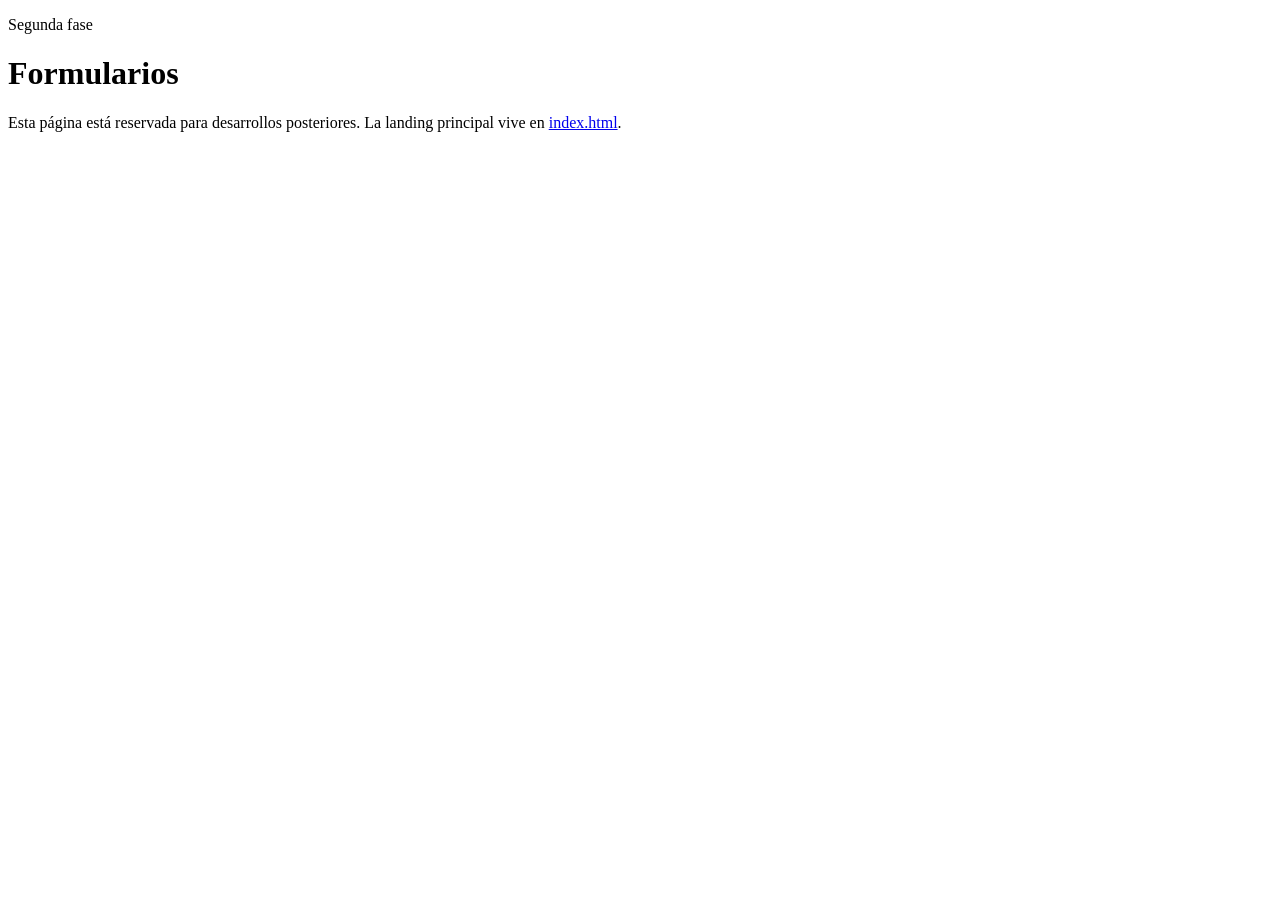
==== forms.html @ 0c0ae13e "Add files via upload" ====
<!doctype html>
<html lang="es">
<head>
  <meta charset="utf-8">
  <meta name="viewport" content="width=device-width, initial-scale=1">
  <title>Formularios · Diana Guerrero</title>
  <meta name="robots" content="noindex,nofollow">
  <link rel="stylesheet" href="css/style.css">
  <link rel="stylesheet" href="css/forms.css">
</head>
<body>
  <main class="section">
    <div class="container">
      <p class="section-kicker">Segunda fase</p>
      <h1>Formularios</h1>
      <p>Esta página está reservada para desarrollos posteriores. La landing principal vive en <a href="index.html">index.html</a>.</p>
    </div>
  </main>
</body>
</html>
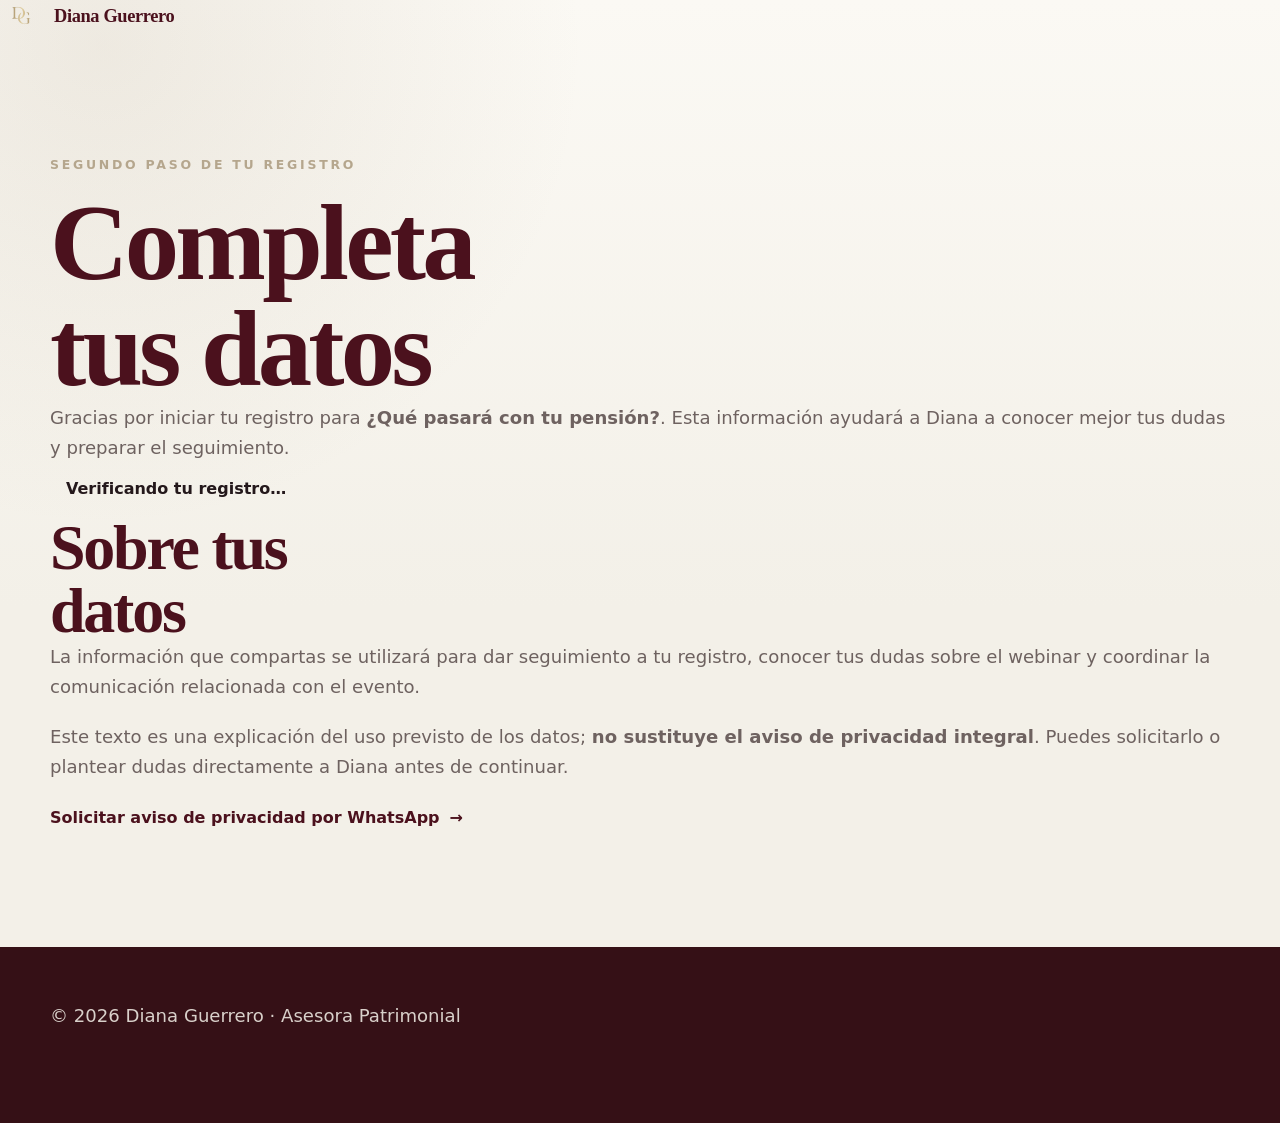
==== commit bba587ca: "Revise forms.html for SEO and accessibility Updated the title and added a meta description for SEO. " ====
--- a/forms.html
+++ b/forms.html
@@ -3,18 +3,276 @@
 <head>
   <meta charset="utf-8">
   <meta name="viewport" content="width=device-width, initial-scale=1">
-  <title>Formularios · Diana Guerrero</title>
   <meta name="robots" content="noindex,nofollow">
+  <meta name="description" content="Completa tu registro para el webinar de Diana Guerrero.">
+  <title>Completa tu registro · Diana Guerrero</title>
+
+  <link rel="preconnect" href="https://fonts.googleapis.com">
+  <link rel="preconnect" href="https://fonts.gstatic.com" crossorigin>
+  <link href="https://fonts.googleapis.com/css2?family=Cormorant+Garamond:wght@500;600;700&family=Inter:wght@400;500;600;700&display=swap" rel="stylesheet">
+
   <link rel="stylesheet" href="css/style.css">
   <link rel="stylesheet" href="css/forms.css">
+
+  <script src="js/config.js" defer></script>
+  <script src="js/forms.js" defer></script>
 </head>
-<body>
-  <main class="section">
-    <div class="container">
-      <p class="section-kicker">Segunda fase</p>
-      <h1>Formularios</h1>
-      <p>Esta página está reservada para desarrollos posteriores. La landing principal vive en <a href="index.html">index.html</a>.</p>
+
+<body class="forms-page">
+  <a class="skip-link" href="#contenido">Saltar al contenido</a>
+
+  <header class="forms-header">
+    <a class="brand" href="index.html" aria-label="Diana Guerrero, inicio">
+      <img src="assets/icons/logo-diana.png" alt="" width="58" height="44">
+      <span>Diana Guerrero</span>
+    </a>
+  </header>
+
+  <main id="contenido" class="section forms-main">
+    <div class="container forms-container">
+
+      <div class="forms-heading">
+        <p class="section-kicker">Segundo paso de tu registro</p>
+        <h1>Completa tus datos</h1>
+        <p>
+          Gracias por iniciar tu registro para
+          <strong>¿Qué pasará con tu pensión?</strong>.
+          Esta información ayudará a Diana a conocer mejor tus dudas
+          y preparar el seguimiento.
+        </p>
+      </div>
+
+      <section class="registration-card" aria-labelledby="registration-details-title">
+
+        <div id="registration-loading" class="form-status" role="status" aria-live="polite">
+          Verificando tu registro…
+        </div>
+
+        <div id="registration-error" class="form-status is-error" role="alert" hidden></div>
+
+        <div id="registration-success" class="form-status is-success" role="status" hidden>
+          <h2>¡Registro completado!</h2>
+          <p>
+            Gracias por compartir esta información. Diana podrá dar
+            seguimiento a tu registro por WhatsApp.
+          </p>
+          <p>Recuerda que el enlace de acceso se compartirá directamente contigo.</p>
+          <a
+            class="button button--primary"
+            href="https://wa.me/524441210220"
+            target="_blank"
+            rel="noopener noreferrer"
+          >
+            Contactar a Diana por WhatsApp
+          </a>
+        </div>
+
+        <div id="registration-content" hidden>
+
+          <div class="registration-summary">
+            <h2 id="registration-details-title">
+              Hola, <span id="registrant-name">participante</span>.
+            </h2>
+
+            <p>
+              Tu horario seleccionado:
+              <strong id="registrant-schedule">Por confirmar</strong>
+            </p>
+
+            <!-- Se conserva el valor original que espera el backend: 18:00 o 21:00 -->
+            <input type="hidden" id="preferred-schedule" value="">
+          </div>
+
+          <form id="completion-form" class="registration-form" novalidate>
+
+            <input type="hidden" name="registrationId" id="registration-id">
+
+            <div class="field">
+              <label for="company">¿En qué empresa trabajas o trabajaste?</label>
+              <input
+                id="company"
+                name="company"
+                type="text"
+                maxlength="160"
+                autocomplete="organization"
+              >
+            </div>
+
+            <div class="field">
+              <label for="howHeard">¿Cómo te enteraste de este webinar?</label>
+
+              <select id="howHeard" name="howHeard" required>
+                <option value="">Selecciona una opción</option>
+                <option value="WhatsApp">WhatsApp</option>
+                <option value="Facebook">Facebook</option>
+                <option value="Recomendación">Recomendación</option>
+                <option value="Invitación directa">Invitación directa</option>
+                <option value="Otro">Otro</option>
+              </select>
+
+              <p class="field-error" data-error-for="howHeard" hidden></p>
+            </div>
+
+            <div class="field" id="inviter-field" hidden>
+              <label for="inviter">¿Quién te invitó?</label>
+              <input
+                id="inviter"
+                name="inviter"
+                type="text"
+                maxlength="160"
+              >
+            </div>
+
+            <fieldset class="field">
+              <legend>¿Sabes bajo qué ley del IMSS cotizas?</legend>
+
+              <label>
+                <input type="radio" name="imssLaw" value="Ley 73" required>
+                Ley 73
+              </label>
+
+              <label>
+                <input type="radio" name="imssLaw" value="Ley 97">
+                Ley 97
+              </label>
+
+              <label>
+                <input type="radio" name="imssLaw" value="No lo sé">
+                No lo sé
+              </label>
+
+              <p class="field-error" data-error-for="imssLaw" hidden></p>
+            </fieldset>
+
+            <div class="field">
+              <label for="concern">
+                ¿Cuál es tu principal duda o inquietud sobre tu pensión?
+              </label>
+
+              <textarea
+                id="concern"
+                name="concern"
+                rows="4"
+                maxlength="1200"
+                required
+              ></textarea>
+
+              <p class="field-error" data-error-for="concern" hidden></p>
+            </div>
+
+            <fieldset class="field">
+              <legend>
+                ¿Conoces aproximadamente cuántas semanas cotizadas tienes?
+              </legend>
+
+              <label>
+                <input type="radio" name="knowsWeeks" value="Sí" required>
+                Sí
+              </label>
+
+              <label>
+                <input type="radio" name="knowsWeeks" value="No">
+                No
+              </label>
+
+              <label>
+                <input type="radio" name="knowsWeeks" value="No estoy seguro">
+                No estoy seguro
+              </label>
+
+              <p class="field-error" data-error-for="knowsWeeks" hidden></p>
+            </fieldset>
+
+            <div class="field" id="weeks-field" hidden>
+              <label for="weeks">Número aproximado de semanas cotizadas</label>
+
+              <input
+                id="weeks"
+                name="weeks"
+                type="number"
+                min="1"
+                max="9999"
+                step="1"
+                inputmode="numeric"
+              >
+
+              <p class="field-error" data-error-for="weeks" hidden></p>
+            </div>
+
+            <fieldset class="field">
+              <legend>¿Podrás acompañarnos en el horario elegido?</legend>
+
+              <label>
+                <input type="radio" name="attendance" value="yes" required>
+                Sí, asistiré
+              </label>
+
+              <label>
+                <input type="radio" name="attendance" value="later">
+                Aún no puedo confirmarlo
+              </label>
+
+              <p class="field-error" data-error-for="attendance" hidden></p>
+            </fieldset>
+
+            <button
+              class="button button--primary button--full"
+              type="submit"
+              aria-busy="false"
+            >
+              <span data-submit-label>Completar mi registro</span>
+            </button>
+
+            <p
+              class="form-status"
+              data-form-status
+              role="status"
+              aria-live="polite"
+              hidden
+            ></p>
+
+            <p class="form-note">
+              Tus respuestas se incorporarán al registro que ya iniciaste.
+              No vuelvas a enviar el primer formulario.
+            </p>
+
+          </form>
+        </div>
+      </section>
+
+      <aside class="privacy-explainer">
+        <h2>Sobre tus datos</h2>
+
+        <p>
+          La información que compartas se utilizará para dar seguimiento
+          a tu registro, conocer tus dudas sobre el webinar y coordinar
+          la comunicación relacionada con el evento.
+        </p>
+
+        <p>
+          Este texto es una explicación del uso previsto de los datos;
+          <strong>no sustituye el aviso de privacidad integral</strong>.
+          Puedes solicitarlo o plantear dudas directamente a Diana antes
+          de continuar.
+        </p>
+
+        <a
+          class="text-link"
+          href="https://wa.me/524441210220?text=Hola%2C%20Diana.%20Antes%20de%20continuar%20con%20mi%20registro%2C%20%C2%BFpodr%C3%ADas%20compartirme%20tu%20aviso%20de%20privacidad%20integral%3F"
+          target="_blank"
+          rel="noopener noreferrer"
+        >
+          Solicitar aviso de privacidad por WhatsApp
+        </a>
+      </aside>
+
     </div>
   </main>
+
+  <footer class="footer forms-footer">
+    <div class="container">
+      <p>© 2026 Diana Guerrero · Asesora Patrimonial</p>
+    </div>
+  </footer>
 </body>
 </html>
--- a/css/style.css
+++ b/css/style.css
@@ -0,0 +1,679 @@
+:root {
+  --burgundy: #4B111D;
+  --burgundy-2: #351016;
+  --burgundy-3: #641a2a;
+  --ivory: #F3F0E8;
+  --ivory-2: #FBF9F4;
+  --beige: #D4CABC;
+  --gold: #B5A68D;
+  --gold-2: #C8BB9F;
+  --ink: #24181b;
+  --muted: #6e6260;
+  --line: rgba(75, 17, 29, .16);
+  --shadow: 0 24px 70px rgba(36, 18, 23, .16);
+  --serif: "Cormorant Garamond", Georgia, "Times New Roman", serif;
+  --sans: "Inter", ui-sans-serif, system-ui, -apple-system, BlinkMacSystemFont, "Segoe UI", sans-serif;
+  --radius: 28px;
+  --container: min(1180px, calc(100vw - 40px));
+  --nav-height: 76px;
+}
+
+* { box-sizing: border-box; }
+html { scroll-behavior: smooth; }
+body {
+  margin: 0;
+  font-family: var(--sans);
+  color: var(--ink);
+  background:
+    radial-gradient(circle at 8% 4%, rgba(181, 166, 141, .18), transparent 30rem),
+    linear-gradient(180deg, var(--ivory-2), var(--ivory) 38rem);
+  line-height: 1.65;
+  text-rendering: optimizeLegibility;
+  -webkit-font-smoothing: antialiased;
+}
+img { max-width: 100%; height: auto; display: block; }
+a { color: inherit; }
+button, input { font: inherit; }
+[hidden] { display: none !important; }
+
+::selection { background: rgba(181, 166, 141, .38); color: var(--burgundy); }
+
+.skip-link {
+  position: fixed;
+  left: 16px;
+  top: 12px;
+  z-index: 1000;
+  transform: translateY(-140%);
+  background: var(--burgundy);
+  color: var(--ivory);
+  padding: 10px 14px;
+  border-radius: 999px;
+  text-decoration: none;
+  transition: transform .2s ease;
+}
+.skip-link:focus { transform: translateY(0); }
+
+:focus-visible {
+  outline: 3px solid rgba(181, 166, 141, .85);
+  outline-offset: 4px;
+}
+
+.container { width: var(--container); margin-inline: auto; }
+.section { position: relative; padding: clamp(76px, 9vw, 136px) 0; }
+.section-kicker,
+.eyebrow {
+  margin: 0 0 14px;
+  color: var(--gold);
+  font-size: .78rem;
+  font-weight: 700;
+  letter-spacing: .22em;
+  text-transform: uppercase;
+}
+h1, h2, h3 {
+  margin: 0;
+  font-family: var(--serif);
+  color: var(--burgundy);
+  line-height: .98;
+  letter-spacing: -.035em;
+}
+h1 { font-size: clamp(3.2rem, 8.5vw, 7.9rem); max-width: 9ch; }
+h2 { font-size: clamp(2.35rem, 5vw, 4.8rem); max-width: 11ch; }
+h3 { font-size: clamp(1.7rem, 3vw, 2.5rem); }
+p { margin: 0; color: var(--muted); font-size: clamp(1rem, .35vw + .95rem, 1.13rem); }
+p + p { margin-top: 1.1em; }
+.section-heading { max-width: 760px; margin-bottom: clamp(34px, 5vw, 70px); }
+.section-heading p:not(.section-kicker) { max-width: 620px; margin-top: 22px; }
+
+.button {
+  --button-bg: transparent;
+  --button-color: var(--burgundy);
+  display: inline-flex;
+  align-items: center;
+  justify-content: center;
+  min-height: 52px;
+  padding: 0 22px;
+  border: 1px solid var(--line);
+  border-radius: 999px;
+  background: var(--button-bg);
+  color: var(--button-color);
+  font-weight: 700;
+  letter-spacing: -.01em;
+  text-decoration: none;
+  cursor: pointer;
+  transition: transform .2s ease, background .2s ease, color .2s ease, border-color .2s ease, box-shadow .2s ease;
+}
+.button:hover { transform: translateY(-2px); }
+.button:active { transform: translateY(0); }
+.button--primary {
+  --button-bg: var(--burgundy);
+  --button-color: var(--ivory);
+  border-color: var(--burgundy);
+  box-shadow: 0 14px 34px rgba(75, 17, 29, .20);
+}
+.button--primary:hover { background: var(--burgundy-3); }
+.button--ghost { border-color: rgba(75, 17, 29, .26); background: rgba(243, 240, 232, .42); }
+.button--ghost:hover { background: rgba(212, 202, 188, .28); }
+.button--full { width: 100%; }
+.button[disabled] { opacity: .62; cursor: wait; transform: none; }
+
+.text-link {
+  display: inline-flex;
+  align-items: center;
+  gap: 10px;
+  margin-top: 24px;
+  color: var(--burgundy);
+  font-weight: 800;
+  text-decoration: none;
+}
+.text-link::after { content: "→"; transition: transform .2s ease; }
+.text-link:hover::after { transform: translateX(4px); }
+
+/* Navegación flotante */
+.site-nav {
+  position: fixed;
+  inset: 18px 18px auto;
+  z-index: 100;
+  min-height: var(--nav-height);
+  display: flex;
+  align-items: center;
+  justify-content: space-between;
+  gap: 18px;
+  padding: 10px 12px 10px 18px;
+  border: 1px solid rgba(75, 17, 29, .10);
+  border-radius: 999px;
+  background: rgba(243, 240, 232, .82);
+  backdrop-filter: blur(18px);
+  box-shadow: 0 14px 50px rgba(36, 18, 23, .10);
+}
+.brand {
+  display: inline-flex;
+  align-items: center;
+  gap: 12px;
+  color: var(--burgundy);
+  font-family: var(--serif);
+  font-size: 1.15rem;
+  font-weight: 700;
+  letter-spacing: -.02em;
+  text-decoration: none;
+  white-space: nowrap;
+}
+.brand img { width: 42px; height: auto; }
+.menu-toggle {
+  width: 52px;
+  height: 52px;
+  display: inline-grid;
+  place-content: center;
+  gap: 5px;
+  border: 1px solid rgba(75, 17, 29, .14);
+  border-radius: 50%;
+  background: rgba(255, 255, 255, .36);
+  cursor: pointer;
+  transition: background .2s ease, transform .2s ease;
+}
+.menu-toggle:hover { background: rgba(212, 202, 188, .34); transform: rotate(4deg); }
+.menu-toggle span {
+  width: 20px;
+  height: 2px;
+  border-radius: 999px;
+  background: var(--burgundy);
+  transition: transform .24s ease, opacity .24s ease;
+}
+.site-nav.is-open .menu-toggle span:nth-child(1) { transform: translateY(7px) rotate(45deg); }
+.site-nav.is-open .menu-toggle span:nth-child(2) { opacity: 0; }
+.site-nav.is-open .menu-toggle span:nth-child(3) { transform: translateY(-7px) rotate(-45deg); }
+.menu-panel {
+  position: fixed;
+  top: calc(var(--nav-height) + 30px);
+  right: 18px;
+  width: min(360px, calc(100vw - 36px));
+  display: grid;
+  gap: 6px;
+  padding: 16px;
+  border: 1px solid rgba(75, 17, 29, .12);
+  border-radius: 30px;
+  background: rgba(251, 249, 244, .96);
+  box-shadow: var(--shadow);
+  transform-origin: top right;
+  transform: translateY(-8px) scale(.96);
+  opacity: 0;
+  pointer-events: none;
+  transition: opacity .22s ease, transform .22s ease;
+}
+.menu-panel.is-visible { transform: translateY(0) scale(1); opacity: 1; pointer-events: auto; }
+.menu-panel a {
+  display: flex;
+  align-items: center;
+  min-height: 48px;
+  padding: 0 16px;
+  border-radius: 18px;
+  color: var(--burgundy);
+  font-weight: 700;
+  text-decoration: none;
+}
+.menu-panel a:hover { background: rgba(212, 202, 188, .26); }
+.menu-panel .menu-cta { margin-top: 8px; background: var(--burgundy); color: var(--ivory); justify-content: center; }
+
+/* Hero */
+.hero {
+  min-height: 100svh;
+  display: grid;
+  align-items: center;
+  overflow: hidden;
+  padding-top: calc(var(--nav-height) + 58px);
+}
+.hero__background {
+  position: absolute;
+  inset: 0;
+  background:
+    linear-gradient(90deg, rgba(243, 240, 232, .96) 0 48%, rgba(212, 202, 188, .34) 48% 100%),
+    radial-gradient(circle at 84% 18%, rgba(75, 17, 29, .13), transparent 28rem);
+  pointer-events: none;
+}
+.hero__inner {
+  position: relative;
+  display: grid;
+  grid-template-columns: minmax(0, 1.08fr) minmax(320px, .92fr);
+  gap: clamp(28px, 6vw, 92px);
+  align-items: end;
+}
+.hero__copy { padding: 40px 0 56px; }
+.hero__rule {
+  display: block;
+  width: min(220px, 44vw);
+  height: 1px;
+  margin: 24px 0 30px;
+  background: linear-gradient(90deg, var(--gold), transparent);
+  transform-origin: left;
+}
+.hero__subtitle {
+  margin-top: 28px;
+  color: var(--burgundy);
+  font-family: var(--serif);
+  font-size: clamp(1.55rem, 2.8vw, 2.55rem);
+  line-height: 1.08;
+  letter-spacing: -.025em;
+  max-width: 620px;
+}
+.hero__text { max-width: 610px; margin-top: 24px; }
+.hero__meta {
+  display: flex;
+  flex-wrap: wrap;
+  gap: 10px;
+  margin-top: 28px;
+}
+.hero__meta span {
+  display: inline-flex;
+  align-items: center;
+  min-height: 40px;
+  padding: 0 14px;
+  border: 1px solid rgba(75, 17, 29, .14);
+  border-radius: 999px;
+  background: rgba(255, 255, 255, .28);
+  color: var(--burgundy);
+  font-weight: 700;
+  font-size: .94rem;
+}
+.hero__actions { display: flex; flex-wrap: wrap; gap: 12px; margin-top: 34px; }
+.hero__portrait {
+  position: relative;
+  align-self: end;
+  justify-self: center;
+  width: min(100%, 470px);
+  filter: drop-shadow(0 34px 44px rgba(36, 18, 23, .22));
+}
+.hero__portrait::before {
+  content: "";
+  position: absolute;
+  inset: auto 8% -26px 8%;
+  height: 48px;
+  border-radius: 50%;
+  background: radial-gradient(ellipse, rgba(36, 18, 23, .28), transparent 70%);
+  filter: blur(6px);
+  z-index: -1;
+}
+.hero__portrait img { width: 100%; }
+
+.hero-anim { opacity: 0; animation: heroIn .9s cubic-bezier(.22, .8, .24, 1) forwards; }
+.hero-anim:nth-of-type(1) { animation-delay: .05s; }
+.hero__rule.hero-anim { animation-name: ruleIn; animation-delay: .22s; }
+h1.hero-anim { animation-delay: .28s; }
+.hero__subtitle.hero-anim { animation-delay: .44s; }
+.hero__text.hero-anim { animation-delay: .56s; }
+.hero__meta.hero-anim { animation-delay: .68s; }
+.hero__actions.hero-anim { animation-delay: .8s; }
+.hero__portrait.hero-anim { animation-delay: .48s; }
+
+@keyframes heroIn {
+  from { opacity: 0; transform: translateY(22px); }
+  to { opacity: 1; transform: translateY(0); }
+}
+@keyframes ruleIn {
+  from { opacity: 0; transform: scaleX(0); }
+  to { opacity: 1; transform: scaleX(1); }
+}
+
+/* Reveal on scroll */
+.js-ready .reveal { opacity: 0; transform: translateY(24px); transition: opacity .68s ease var(--reveal-delay, 0ms), transform .68s ease var(--reveal-delay, 0ms); }
+.js-ready .reveal.is-visible { opacity: 1; transform: translateY(0); }
+
+/* Contexto */
+.context { background: linear-gradient(180deg, transparent, rgba(212, 202, 188, .24)); }
+.context__grid {
+  display: grid;
+  grid-template-columns: minmax(0, 1fr) minmax(320px, .78fr);
+  gap: clamp(32px, 6vw, 92px);
+  align-items: center;
+}
+.editorial-image {
+  position: relative;
+  margin: 0;
+  overflow: hidden;
+  border-radius: var(--radius);
+  box-shadow: var(--shadow);
+}
+.editorial-image::after {
+  content: "";
+  position: absolute;
+  inset: 0;
+  background: linear-gradient(180deg, transparent 52%, rgba(36, 18, 23, .18));
+  pointer-events: none;
+}
+.editorial-image img { width: 100%; height: 100%; min-height: 440px; object-fit: cover; transform: translateY(var(--parallax-y, 0)); }
+.context__copy p:not(.section-kicker) { max-width: 560px; }
+
+/* Aprendizajes */
+.learnings__layout {
+  display: grid;
+  grid-template-columns: minmax(0, 1fr) minmax(300px, 430px);
+  gap: clamp(30px, 5vw, 78px);
+  align-items: start;
+}
+.learning-list {
+  counter-reset: item;
+  margin: 0;
+  padding: 0;
+  list-style: none;
+  border-top: 1px solid var(--line);
+}
+.learning-list li {
+  display: grid;
+  grid-template-columns: 72px 1fr;
+  gap: 18px;
+  padding: 26px 0;
+  border-bottom: 1px solid var(--line);
+}
+.learning-list span {
+  color: var(--gold);
+  font-family: var(--serif);
+  font-size: 1.75rem;
+  line-height: 1;
+}
+.learning-list p { color: var(--ink); font-size: clamp(1.08rem, 1.4vw, 1.32rem); line-height: 1.42; max-width: 650px; }
+.learnings__aside { position: sticky; top: 120px; }
+.learnings__aside img {
+  width: 100%;
+  aspect-ratio: 4 / 4.8;
+  object-fit: cover;
+  border-radius: var(--radius);
+  box-shadow: var(--shadow);
+}
+
+/* Diana */
+.speaker {
+  background: var(--burgundy);
+  color: var(--ivory);
+  overflow: hidden;
+}
+.speaker::before {
+  content: "";
+  position: absolute;
+  width: 520px;
+  height: 520px;
+  right: -180px;
+  top: -160px;
+  border-radius: 50%;
+  background: radial-gradient(circle, rgba(181, 166, 141, .22), transparent 66%);
+}
+.speaker h2, .speaker p { color: var(--ivory); }
+.speaker .section-kicker { color: var(--gold-2); }
+.speaker__grid {
+  position: relative;
+  display: grid;
+  grid-template-columns: minmax(0, 1fr) minmax(280px, 390px) minmax(240px, 320px);
+  gap: clamp(28px, 5vw, 70px);
+  align-items: end;
+}
+.speaker__intro p:not(.section-kicker) { max-width: 620px; color: rgba(243, 240, 232, .82); }
+.speaker__facts { display: grid; gap: 10px; margin-top: 30px; }
+.speaker__facts a { color: var(--ivory); text-decoration-color: rgba(243, 240, 232, .36); text-underline-offset: 4px; overflow-wrap: anywhere; }
+.speaker__portrait { margin: 0; align-self: end; filter: drop-shadow(0 28px 38px rgba(0, 0, 0, .28)); }
+.speaker__portrait img { width: 100%; }
+.speaker__advisory { margin: 0 0 54px; overflow: hidden; border: 10px solid rgba(243, 240, 232, .08); border-radius: 999px 999px 30px 30px; box-shadow: 0 26px 60px rgba(0, 0, 0, .24); }
+.speaker__advisory img { width: 100%; height: 390px; object-fit: cover; object-position: center top; transform: translateY(var(--parallax-y, 0)); }
+.credentials { margin-top: 54px; }
+.credentials h3 { color: var(--ivory); margin-bottom: 20px; }
+.credential {
+  display: grid;
+  grid-template-columns: 86px 1fr;
+  gap: 8px 18px;
+  align-items: start;
+  padding: 18px 0;
+  border-top: 1px solid rgba(243, 240, 232, .16);
+}
+.credential img { grid-row: span 3; width: 86px; aspect-ratio: 1; object-fit: cover; border-radius: 18px; }
+.credential h4 { margin: 0; color: var(--ivory); font-family: var(--serif); font-size: 1.35rem; line-height: 1.05; }
+.credential p { color: rgba(243, 240, 232, .78); font-size: .98rem; }
+
+/* Evento */
+.event__grid {
+  display: grid;
+  grid-template-columns: minmax(0, .92fr) minmax(320px, 1.08fr);
+  gap: clamp(32px, 6vw, 90px);
+  align-items: center;
+}
+.event__date {
+  margin-top: 24px;
+  color: var(--burgundy);
+  font-family: var(--serif);
+  font-size: clamp(1.8rem, 3vw, 2.65rem);
+  line-height: 1.05;
+}
+.event__facts {
+  margin: 24px 0 0;
+  padding: 0;
+  list-style: none;
+  display: grid;
+  gap: 12px;
+}
+.event__facts li {
+  position: relative;
+  padding-left: 26px;
+  color: var(--muted);
+  font-weight: 600;
+}
+.event__facts li::before {
+  content: "";
+  position: absolute;
+  left: 0;
+  top: .72em;
+  width: 12px;
+  height: 2px;
+  background: var(--gold);
+}
+.schedule-picker { margin: 30px 0; }
+.schedule-picker p { margin-bottom: 12px; color: var(--burgundy); font-weight: 800; }
+.schedule-option {
+  min-height: 48px;
+  margin: 0 10px 10px 0;
+  padding: 0 18px;
+  border: 1px solid rgba(75, 17, 29, .20);
+  border-radius: 999px;
+  background: rgba(255, 255, 255, .34);
+  color: var(--burgundy);
+  font-weight: 800;
+  cursor: pointer;
+  transition: background .2s ease, color .2s ease, transform .2s ease;
+}
+.schedule-option:hover { transform: translateY(-2px); background: rgba(212, 202, 188, .32); }
+.schedule-option.is-selected { background: var(--burgundy); color: var(--ivory); }
+.event__image { margin: 0; overflow: hidden; border-radius: var(--radius); box-shadow: var(--shadow); }
+.event__image img { width: 100%; min-height: 440px; object-fit: cover; transform: translateY(var(--parallax-y, 0)); }
+
+/* Registro */
+.registration { background: linear-gradient(180deg, rgba(212, 202, 188, .24), transparent); }
+.registration__grid {
+  display: grid;
+  grid-template-columns: minmax(0, .82fr) minmax(360px, 1fr);
+  gap: clamp(32px, 6vw, 90px);
+  align-items: start;
+}
+.registration__intro { position: sticky; top: 120px; }
+.registration__intro p:not(.section-kicker) { max-width: 520px; }
+.development-notice {
+  margin-top: 24px;
+  padding: 14px 16px;
+  border: 1px solid rgba(181, 166, 141, .5);
+  border-left: 4px solid var(--gold);
+  border-radius: 18px;
+  background: rgba(255, 255, 255, .36);
+  color: var(--burgundy);
+  font-size: .96rem;
+}
+.registration-form {
+  display: grid;
+  gap: 18px;
+  padding: clamp(22px, 4vw, 40px);
+  border: 1px solid rgba(75, 17, 29, .12);
+  border-radius: 34px;
+  background: rgba(251, 249, 244, .74);
+  box-shadow: var(--shadow);
+}
+.field { display: grid; gap: 8px; }
+.field label, .field legend {
+  color: var(--burgundy);
+  font-weight: 800;
+  letter-spacing: -.01em;
+}
+.field input[type="text"],
+.field input[type="email"],
+.field input[type="tel"] {
+  width: 100%;
+  min-height: 56px;
+  padding: 0 16px;
+  border: 1px solid rgba(75, 17, 29, .18);
+  border-radius: 18px;
+  background: rgba(255, 255, 255, .72);
+  color: var(--ink);
+  transition: border-color .2s ease, box-shadow .2s ease, background .2s ease;
+}
+.field input:focus { border-color: var(--gold); background: #fff; box-shadow: 0 0 0 4px rgba(181, 166, 141, .16); }
+.field input[aria-invalid="true"] { border-color: #9c2638; box-shadow: 0 0 0 4px rgba(156, 38, 56, .10); }
+.field-error { color: #8f1f30; font-size: .93rem; font-weight: 700; }
+.schedule-field { margin: 0; padding: 0; border: 0; }
+.schedule-field label {
+  display: inline-flex;
+  align-items: center;
+  gap: 10px;
+  min-height: 44px;
+  margin: 6px 14px 6px 0;
+  padding: 0 14px;
+  border: 1px solid rgba(75, 17, 29, .16);
+  border-radius: 999px;
+  background: rgba(255, 255, 255, .38);
+  color: var(--ink);
+  cursor: pointer;
+}
+.schedule-field input { accent-color: var(--burgundy); width: 18px; height: 18px; }
+.form-status {
+  margin: 0;
+  padding: 14px 16px;
+  border-radius: 18px;
+  font-weight: 700;
+}
+.form-status.is-error { color: #7e1a2b; background: rgba(156, 38, 56, .10); border: 1px solid rgba(156, 38, 56, .22); }
+.form-status.is-success { color: #234d32; background: rgba(46, 125, 76, .10); border: 1px solid rgba(46, 125, 76, .22); }
+.form-note { color: var(--muted); font-size: .94rem; }
+
+/* FAQ */
+.faq__grid {
+  display: grid;
+  grid-template-columns: minmax(220px, .55fr) minmax(0, 1fr);
+  gap: clamp(28px, 6vw, 90px);
+  align-items: start;
+}
+.faq__list { border-top: 1px solid var(--line); }
+.faq details { border-bottom: 1px solid var(--line); }
+.faq summary {
+  position: relative;
+  min-height: 72px;
+  display: flex;
+  align-items: center;
+  padding: 18px 44px 18px 0;
+  color: var(--burgundy);
+  font-family: var(--serif);
+  font-size: clamp(1.35rem, 2.2vw, 1.9rem);
+  font-weight: 700;
+  cursor: pointer;
+  list-style: none;
+}
+.faq summary::-webkit-details-marker { display: none; }
+.faq summary::after {
+  content: "+";
+  position: absolute;
+  right: 4px;
+  top: 50%;
+  transform: translateY(-50%);
+  color: var(--gold);
+  font-family: var(--sans);
+  font-size: 1.8rem;
+  line-height: 1;
+  transition: transform .2s ease;
+}
+.faq details[open] summary::after { transform: translateY(-50%) rotate(45deg); }
+.faq details p { padding: 0 44px 24px 0; max-width: 720px; }
+
+/* Footer */
+.footer {
+  padding: 54px 0 92px;
+  background: var(--burgundy-2);
+  color: var(--ivory);
+}
+.footer__grid {
+  display: grid;
+  grid-template-columns: 1fr 1.2fr .8fr;
+  gap: 26px;
+  align-items: start;
+}
+.footer img { width: 58px; height: auto; margin-bottom: 10px; }
+.footer p, .footer a { color: rgba(243, 240, 232, .86); }
+.footer__brand p { margin: 0; }
+.footer__brand p:first-of-type { color: var(--ivory); font-family: var(--serif); font-size: 1.5rem; line-height: 1; }
+.footer__contact { display: grid; gap: 10px; font-style: normal; }
+.footer__contact a, .footer__links a { text-decoration-color: rgba(243, 240, 232, .28); text-underline-offset: 4px; overflow-wrap: anywhere; }
+.footer__links { display: grid; gap: 10px; justify-items: start; }
+.footer__legal { grid-column: 1 / -1; margin-top: 26px; padding-top: 22px; border-top: 1px solid rgba(243, 240, 232, .14); font-size: .92rem; }
+
+.floating-contact {
+  position: fixed;
+  right: 18px;
+  bottom: 18px;
+  z-index: 90;
+  display: inline-flex;
+  align-items: center;
+  min-height: 48px;
+  padding: 0 16px;
+  border-radius: 999px;
+  background: var(--burgundy);
+  color: var(--ivory);
+  font-weight: 800;
+  text-decoration: none;
+  box-shadow: 0 14px 34px rgba(36, 18, 23, .22);
+}
+
+@media (min-width: 980px) {
+  .site-nav { inset: 22px max(28px, calc((100vw - 1180px) / 2)) auto; }
+  .menu-panel { right: max(28px, calc((100vw - 1180px) / 2)); }
+}
+
+@media (max-width: 1080px) {
+  .speaker__grid { grid-template-columns: minmax(0, 1fr) minmax(260px, 340px); }
+  .speaker__advisory { display: none; }
+}
+
+@media (max-width: 860px) {
+  :root { --nav-height: 68px; --container: min(100vw - 28px, 720px); }
+  .site-nav { inset: 12px 12px auto; padding-left: 12px; }
+  .brand span { display: none; }
+  .hero { min-height: auto; padding-top: calc(var(--nav-height) + 58px); }
+  .hero__inner, .context__grid, .learnings__layout, .event__grid, .registration__grid, .faq__grid { grid-template-columns: 1fr; }
+  .hero__copy { padding: 18px 0 0; }
+  h1 { max-width: 8.5ch; }
+  .hero__portrait { width: min(100%, 360px); margin-top: -8px; }
+  .editorial-image img, .event__image img { min-height: 320px; }
+  .learnings__aside { position: static; }
+  .learnings__aside img { aspect-ratio: 16 / 10; }
+  .speaker__grid { grid-template-columns: 1fr; align-items: start; }
+  .speaker__portrait { width: min(100%, 320px); }
+  .registration__intro { position: static; }
+  .footer__grid { grid-template-columns: 1fr; }
+  .footer { padding-bottom: 112px; }
+}
+
+@media (max-width: 520px) {
+  .section { padding: 68px 0; }
+  .hero__actions .button, .event__copy .button { width: 100%; }
+  .hero__meta span { width: 100%; justify-content: center; }
+  .learning-list li { grid-template-columns: 1fr; gap: 8px; }
+  .schedule-field label { width: 100%; }
+  .floating-contact { right: 12px; bottom: 12px; }
+}
+
+@media (prefers-reduced-motion: reduce) {
+  *, *::before, *::after {
+    animation-duration: .01ms !important;
+    animation-iteration-count: 1 !important;
+    scroll-behavior: auto !important;
+    transition-duration: .01ms !important;
+  }
+  .hero-anim, .js-ready .reveal { opacity: 1 !important; transform: none !important; }
+}
--- a/css/forms.css
+++ b/css/forms.css
@@ -0,0 +1 @@
+/* Reservado para la segunda fase de formularios. */
